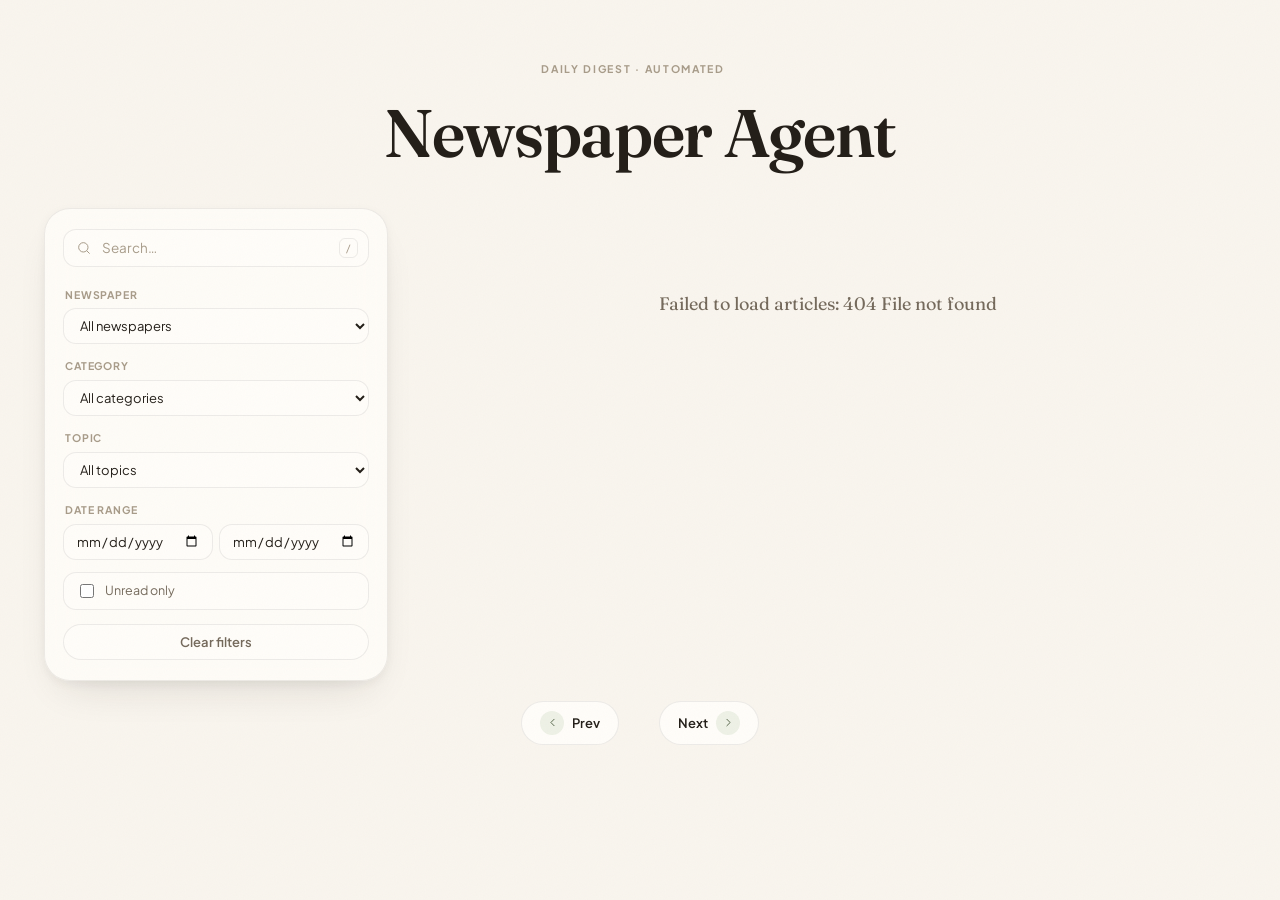
==== webapp/static/index.html @ 9b56c673 "Move filters into a left sidebar, widen the reading pane The floating full-width filter bar ate too " ====
<!doctype html>
<html lang="en">
<head>
  <meta charset="utf-8" />
  <meta name="viewport" content="width=device-width, initial-scale=1" />
  <title>Newspaper Agent</title>
  <link rel="preconnect" href="https://fonts.googleapis.com" />
  <link rel="preconnect" href="https://fonts.gstatic.com" crossorigin />
  <link
    href="https://fonts.googleapis.com/css2?family=Fraunces:ital,opsz,wght@0,9..144,400;0,9..144,600;0,9..144,700;1,9..144,500&family=Plus+Jakarta+Sans:wght@400;500;600;700&display=swap"
    rel="stylesheet"
  />
  <link rel="stylesheet" href="style.css" />
</head>
<body>
  <div class="grain" aria-hidden="true"></div>

  <header class="masthead">
    <span class="eyebrow eyebrow--muted">Daily Digest &middot; Automated</span>
    <h1>Newspaper Agent</h1>
    <div class="stats" id="stats"></div>
  </header>

  <div class="layout">
    <aside class="sidebar">
      <div class="filters">
        <div class="filters-search">
          <svg class="icon-search" viewBox="0 0 24 24" fill="none" aria-hidden="true">
            <circle cx="11" cy="11" r="7" stroke="currentColor" stroke-width="1.5" />
            <path d="M20 20L16.5 16.5" stroke="currentColor" stroke-width="1.5" stroke-linecap="round" />
          </svg>
          <input id="search" type="search" placeholder="Search&hellip;" />
          <span class="kbd">/</span>
        </div>

        <label class="field-label">Newspaper</label>
        <select id="newspaper">
          <option value="">All newspapers</option>
        </select>

        <label class="field-label">Category</label>
        <select id="category">
          <option value="">All categories</option>
        </select>

        <label class="field-label">Topic</label>
        <select id="topic">
          <option value="">All topics</option>
        </select>

        <label class="field-label">Date range</label>
        <div class="date-row">
          <input id="dateFrom" type="date" />
          <input id="dateTo" type="date" />
        </div>

        <label class="checkbox-label">
          <input id="unreadOnly" type="checkbox" />
          Unread only
        </label>

        <button id="clearFilters" class="btn btn--ghost btn--block">Clear filters</button>
      </div>
    </aside>

    <datalist id="categoryOptions"></datalist>
    <datalist id="topicOptions"></datalist>

    <main id="list" class="article-list">
      <p class="empty">Loading articles&hellip;</p>
    </main>
  </div>

  <footer class="pagination">
    <button id="prevPage" class="btn btn--icon-leading" aria-label="Previous page">
      <span class="icon-circle">
        <svg viewBox="0 0 24 24" fill="none" aria-hidden="true"><path d="M15 6l-6 6 6 6" stroke="currentColor" stroke-width="1.75" stroke-linecap="round" stroke-linejoin="round"/></svg>
      </span>
      Prev
    </button>
    <span id="pageInfo"></span>
    <button id="nextPage" class="btn btn--icon-trailing" aria-label="Next page">
      Next
      <span class="icon-circle">
        <svg viewBox="0 0 24 24" fill="none" aria-hidden="true"><path d="M9 6l6 6-6 6" stroke="currentColor" stroke-width="1.75" stroke-linecap="round" stroke-linejoin="round"/></svg>
      </span>
    </button>
  </footer>

  <script src="app.js"></script>
</body>
</html>
---- webapp/static/style.css ----
/* Editorial Luxury -- warm cream paper stock, variable serif display type,
   double-bezel nested cards, soft diffused shadows, subtle film-grain.
   See .claude/skills/SKILL.md (high-end-visual-design). */

:root {
  color-scheme: light;
  --bg: #f9f5ee;
  --bg-shell: #f0eadd;
  --bg-elevated: #fffdf9;
  --ink: #241f19;
  --ink-soft: #756a5c;
  --ink-faint: #a89c8a;
  --accent: #55654a;
  --accent-ink: #eef1e6;
  --hairline: rgba(36, 31, 25, 0.08);
  --shadow-sm: 0 1px 2px rgba(36, 31, 25, 0.06);
  --shadow-lg: 0 30px 70px -30px rgba(36, 31, 25, 0.22), 0 10px 26px -14px rgba(36, 31, 25, 0.1);
  --shadow-float: 0 20px 44px -20px rgba(36, 31, 25, 0.16), 0 4px 12px rgba(36, 31, 25, 0.05);
  --radius-shell: 26px;
  --radius-card: 20px;
  --radius-pill: 999px;
  --ease: cubic-bezier(0.32, 0.72, 0, 1);
  --font-display: "Fraunces", Georgia, "Times New Roman", serif;
  --font-body: "Plus Jakarta Sans", -apple-system, BlinkMacSystemFont, "Segoe UI", sans-serif;
}

* {
  box-sizing: border-box;
}

body {
  margin: 0;
  font-family: var(--font-body);
  background: var(--bg);
  color: var(--ink);
  font-size: 15px;
  line-height: 1.5;
  position: relative;
}

/* A near-invisible physical-paper grain, fixed so it never repaints on
   scroll (see SKILL.md Section 6, performance guardrails). */
.grain {
  position: fixed;
  inset: 0;
  z-index: 2;
  pointer-events: none;
  opacity: 0.035;
  mix-blend-mode: multiply;
  background-image: url("data:image/svg+xml;utf8,<svg xmlns='http://www.w3.org/2000/svg' width='120' height='120'><filter id='n'><feTurbulence type='fractalNoise' baseFrequency='0.9' numOctaves='2' stitchTiles='stitch'/></filter><rect width='100%25' height='100%25' filter='url(%23n)'/></svg>");
}

@media (prefers-reduced-motion: reduce) {
  * {
    transition-duration: 0.001ms !important;
    animation-duration: 0.001ms !important;
  }
}

/* ---- Eyebrow ------------------------------------------------------------- */

.eyebrow {
  display: inline-flex;
  align-items: center;
  padding: 4px 14px;
  border-radius: var(--radius-pill);
  font-size: 10.5px;
  font-weight: 700;
  letter-spacing: 0.16em;
  text-transform: uppercase;
  background: var(--accent-ink);
  color: var(--accent);
}

.eyebrow--muted {
  background: transparent;
  color: var(--ink-faint);
  padding-left: 0;
}

/* ---- Masthead ------------------------------------------------------------ */

.masthead {
  padding: 56px 24px 32px;
  max-width: 760px;
  margin: 0 auto;
  text-align: center;
}

.masthead h1 {
  font-family: var(--font-display);
  font-weight: 600;
  font-size: clamp(2.6rem, 6vw, 4.2rem);
  letter-spacing: -0.02em;
  line-height: 1;
  margin: 18px 0 10px;
}

.stats {
  font-size: 13px;
  color: var(--ink-soft);
}

/* ---- Layout: sidebar + reading pane --------------------------------------- */

.layout {
  max-width: 1240px;
  margin: 0 auto;
  padding: 0 24px;
  display: flex;
  align-items: flex-start;
  gap: 32px;
}

.sidebar {
  flex: 0 0 clamp(210px, 19vw, 270px);
  position: sticky;
  top: 24px;
}

/* ---- Filters (sidebar contents) -------------------------------------------- */

.filters {
  background: rgba(255, 253, 249, 0.86);
  backdrop-filter: blur(18px);
  -webkit-backdrop-filter: blur(18px);
  border: 1px solid var(--hairline);
  border-radius: var(--radius-shell);
  box-shadow: var(--shadow-float);
  padding: 20px 18px;
  display: flex;
  flex-direction: column;
  gap: 8px;
}

.filters-search {
  display: flex;
  align-items: center;
  gap: 8px;
  border: 1px solid var(--hairline);
  border-radius: 13px;
  background: var(--bg-elevated);
  padding: 8px 10px 8px 12px;
  margin-bottom: 6px;
}

.icon-search {
  width: 16px;
  height: 16px;
  color: var(--ink-faint);
  flex: none;
}

#search {
  flex: 1;
  min-width: 0;
  border: none;
  background: transparent;
  font-family: var(--font-body);
  font-size: 13.5px;
  color: var(--ink);
  outline: none;
}

#search::placeholder {
  color: var(--ink-faint);
}

.kbd {
  font-size: 10.5px;
  color: var(--ink-faint);
  border: 1px solid var(--hairline);
  border-radius: 6px;
  padding: 1px 6px;
  flex: none;
}

.field-label {
  font-size: 10.5px;
  font-weight: 700;
  letter-spacing: 0.08em;
  text-transform: uppercase;
  color: var(--ink-faint);
  margin: 6px 2px -2px;
}

.filters select,
.filters input[type="date"] {
  width: 100%;
  border: 1px solid var(--hairline);
  border-radius: 13px;
  background: var(--bg-elevated);
  color: var(--ink);
  font-family: var(--font-body);
  font-size: 13px;
  padding: 8px 12px;
}

.date-row {
  display: flex;
  gap: 6px;
}

.date-row input {
  min-width: 0;
  font-size: 11.5px;
  padding: 8px 6px;
}

.checkbox-label {
  display: flex;
  align-items: center;
  gap: 8px;
  font-size: 12.5px;
  color: var(--ink-soft);
  border: 1px solid var(--hairline);
  border-radius: 13px;
  padding: 8px 12px;
  background: var(--bg-elevated);
  margin-top: 4px;
}

.checkbox-label input {
  width: 14px;
  height: 14px;
  accent-color: var(--accent);
}

.btn--block {
  width: 100%;
  margin-top: 6px;
  text-align: center;
}

@media (max-width: 880px) {
  .layout {
    flex-direction: column;
  }

  .sidebar {
    flex-basis: auto;
    width: 100%;
    position: static;
  }

  .filters {
    flex-direction: row;
    flex-wrap: wrap;
  }

  .filters-search {
    flex: 1 1 100%;
    margin-bottom: 0;
  }

  .field-label {
    display: none;
  }

  .filters select,
  .date-row,
  .checkbox-label {
    flex: 1 1 160px;
    width: auto;
  }

  .btn--block {
    width: auto;
    flex: 1 1 160px;
    margin-top: 0;
  }
}

/* ---- Buttons -------------------------------------------------------------- */

.btn {
  cursor: pointer;
  border: 1px solid transparent;
  border-radius: var(--radius-pill);
  padding: 9px 18px;
  font-family: var(--font-body);
  font-size: 13px;
  font-weight: 600;
  background: var(--ink);
  color: var(--bg-elevated);
  transition: transform 420ms var(--ease), box-shadow 420ms var(--ease), background 420ms var(--ease);
}

.btn:hover {
  transform: translateY(-1px);
  box-shadow: var(--shadow-sm);
}

.btn:active {
  transform: scale(0.98);
}

.btn--ghost {
  background: var(--bg-elevated);
  color: var(--ink-soft);
  border-color: var(--hairline);
}

.btn--ghost:hover {
  color: var(--ink);
  border-color: var(--accent);
}

.btn--icon-leading,
.btn--icon-trailing {
  display: inline-flex;
  align-items: center;
  gap: 8px;
  background: var(--bg-elevated);
  color: var(--ink);
  border-color: var(--hairline);
}

.btn--icon-leading:disabled,
.btn--icon-trailing:disabled {
  opacity: 0.35;
  cursor: default;
  transform: none;
}

.icon-circle {
  display: inline-flex;
  align-items: center;
  justify-content: center;
  width: 24px;
  height: 24px;
  border-radius: 50%;
  background: var(--accent-ink);
  color: var(--accent);
  transition: transform 420ms var(--ease);
}

.icon-circle svg {
  width: 13px;
  height: 13px;
}

.btn--icon-leading:hover .icon-circle {
  transform: translateX(-2px);
}

.btn--icon-trailing:hover .icon-circle {
  transform: translateX(2px);
}

/* ---- Article feed ---------------------------------------------------------- */

.article-list {
  flex: 1 1 0%;
  min-width: 0;
  max-width: 760px;
  margin: 0 auto;
  padding: 4px 0 40px;
  display: flex;
  flex-direction: column;
  gap: 28px;
}

.empty {
  color: var(--ink-soft);
  padding: 60px 20px;
  text-align: center;
  font-family: var(--font-display);
  font-size: 18px;
}

/* Double-bezel: an outer shell (machined tray) holding an inner card (glass
   plate) at a concentric, mathematically smaller radius. */
.card-shell {
  background: var(--bg-shell);
  border-radius: var(--radius-shell);
  padding: 6px;
  box-shadow: var(--shadow-lg);
  opacity: 0;
  transform: translateY(26px);
  transition: opacity 900ms var(--ease), transform 900ms var(--ease);
}

.card-shell.in-view {
  opacity: 1;
  transform: translateY(0);
}

.card {
  background: var(--bg-elevated);
  border-radius: var(--radius-card);
  box-shadow: inset 0 1px 0 rgba(255, 255, 255, 0.6);
  padding: 26px 28px;
}

.card.is-read {
  opacity: 0.58;
}

.card.is-read:hover {
  opacity: 0.9;
}

.card-meta {
  font-size: 12px;
  color: var(--ink-faint);
  display: flex;
  align-items: center;
  gap: 10px;
  flex-wrap: wrap;
  margin-bottom: 14px;
}

.card-meta .newspaper {
  font-weight: 700;
  color: var(--accent);
}

.read-badge {
  background: var(--accent-ink);
  color: var(--accent);
  border-radius: var(--radius-pill);
  padding: 2px 10px;
  font-size: 10.5px;
  font-weight: 700;
  letter-spacing: 0.04em;
  text-transform: uppercase;
}

.mark-read-btn {
  margin-left: auto;
  background: transparent;
  color: var(--ink-soft);
  font-weight: 600;
  font-size: 11.5px;
  padding: 5px 13px;
  border: 1px solid var(--hairline);
  border-radius: var(--radius-pill);
  cursor: pointer;
  transition: border-color 300ms var(--ease), color 300ms var(--ease);
}

.mark-read-btn:hover {
  border-color: var(--accent);
  color: var(--accent);
}

.eyebrow-row {
  margin-bottom: 10px;
}

.eyebrow-row[hidden] {
  display: none;
}

.card h3 {
  margin: 0 0 12px;
  font-family: var(--font-display);
  font-weight: 600;
  font-size: 23px;
  line-height: 1.22;
  letter-spacing: -0.01em;
}

.card p.summary {
  margin: 0 0 12px;
  color: var(--ink);
  font-size: 15px;
  font-weight: 500;
  line-height: 1.55;
}

.card .bullets {
  margin: 0 0 12px;
  padding-left: 18px;
  color: var(--ink-soft);
}

.card .bullets li {
  font-size: 13.5px;
  line-height: 1.6;
  margin-bottom: 4px;
}

.card .why-matters {
  margin: 0 0 12px;
  padding: 10px 14px;
  border-radius: 14px;
  background: var(--accent-ink);
  font-size: 13.5px;
  line-height: 1.5;
  color: var(--ink);
}

.card .why-matters em {
  color: var(--accent);
  font-style: normal;
  font-weight: 700;
}

.card .entities {
  margin: 0 0 14px;
  font-size: 12.5px;
  color: var(--ink-faint);
}

.card .entities strong {
  color: var(--ink-soft);
  font-weight: 600;
}

/* ---- Tags ------------------------------------------------------------------ */

.tag-row {
  display: flex;
  flex-wrap: wrap;
  align-items: center;
  gap: 6px;
  margin-bottom: 16px;
}

.tag {
  background: var(--bg);
  border: 1px solid var(--hairline);
  border-radius: var(--radius-pill);
  padding: 3px 11px;
  font-size: 11.5px;
  color: var(--ink-soft);
}

.edit-tags-btn {
  border: 1px dashed var(--hairline);
  border-radius: var(--radius-pill);
  background: transparent;
  color: var(--ink-faint);
  font-size: 11px;
  padding: 3px 11px;
  cursor: pointer;
  transition: color 300ms var(--ease), border-color 300ms var(--ease);
}

.edit-tags-btn:hover {
  color: var(--accent);
  border-color: var(--accent);
}

.tag-editor {
  display: flex;
  flex-wrap: wrap;
  gap: 8px;
  margin-bottom: 16px;
}

.tag-editor input {
  padding: 8px 13px;
  border: 1px solid var(--hairline);
  border-radius: var(--radius-pill);
  background: var(--bg);
  color: var(--ink);
  font-family: var(--font-body);
  font-size: 13px;
  flex: 1 1 160px;
  min-width: 120px;
}

.tag-editor button {
  font-size: 12px;
  padding: 8px 16px;
}

/* ---- Original text --------------------------------------------------------- */

.toggle-original {
  background: transparent;
  color: var(--accent);
  border: none;
  font-size: 13px;
  font-weight: 600;
  padding: 0;
  display: inline-flex;
  align-items: center;
  gap: 8px;
  cursor: pointer;
}

.original-text {
  white-space: pre-wrap;
  line-height: 1.7;
  font-size: 13.5px;
  margin-top: 14px;
  background: var(--bg);
  border-radius: 16px;
  padding: 16px 18px;
  color: var(--ink-soft);
}

.original-text.loading {
  color: var(--ink-faint);
  font-style: italic;
}

/* ---- Pagination -------------------------------------------------------------- */

.pagination {
  max-width: 720px;
  margin: 0 auto;
  padding: 20px 20px 56px;
  display: flex;
  align-items: center;
  justify-content: center;
  gap: 20px;
  font-size: 13px;
  color: var(--ink-soft);
}
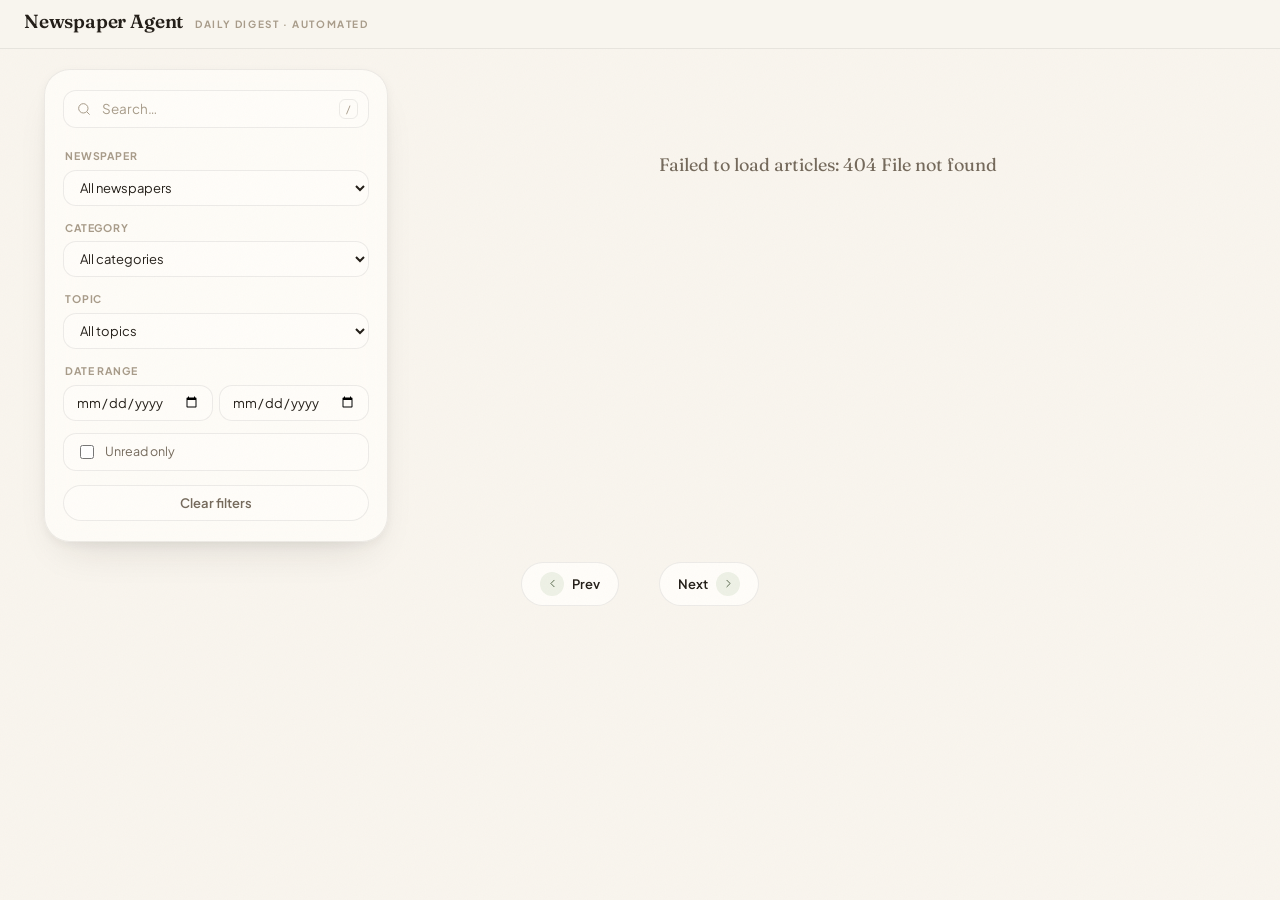
==== commit 88a45c69: "Shrink masthead to a slim sticky top bar Replaces the large centered hero title with a compact singl" ====
--- a/webapp/static/index.html
+++ b/webapp/static/index.html
@@ -16,8 +16,10 @@
   <div class="grain" aria-hidden="true"></div>
 
   <header class="masthead">
-    <span class="eyebrow eyebrow--muted">Daily Digest &middot; Automated</span>
-    <h1>Newspaper Agent</h1>
+    <div class="masthead-brand">
+      <h1>Newspaper Agent</h1>
+      <span class="eyebrow eyebrow--muted">Daily Digest &middot; Automated</span>
+    </div>
     <div class="stats" id="stats"></div>
   </header>
 
--- a/webapp/static/style.css
+++ b/webapp/static/style.css
@@ -81,31 +81,56 @@
 /* ---- Masthead ------------------------------------------------------------ */
 
 .masthead {
-  padding: 56px 24px 32px;
-  max-width: 760px;
-  margin: 0 auto;
-  text-align: center;
+  position: sticky;
+  top: 0;
+  z-index: 4;
+  display: flex;
+  align-items: center;
+  justify-content: space-between;
+  gap: 16px;
+  padding: 12px 24px;
+  background: rgba(249, 245, 238, 0.86);
+  backdrop-filter: blur(14px);
+  -webkit-backdrop-filter: blur(14px);
+  border-bottom: 1px solid var(--hairline);
+}
+
+.masthead-brand {
+  display: flex;
+  align-items: baseline;
+  gap: 12px;
 }
 
 .masthead h1 {
   font-family: var(--font-display);
   font-weight: 600;
-  font-size: clamp(2.6rem, 6vw, 4.2rem);
-  letter-spacing: -0.02em;
+  font-size: 19px;
+  letter-spacing: -0.01em;
   line-height: 1;
-  margin: 18px 0 10px;
+  margin: 0;
+}
+
+.masthead .eyebrow--muted {
+  font-size: 10px;
 }
 
 .stats {
-  font-size: 13px;
-  color: var(--ink-soft);
+  font-size: 12px;
+  color: var(--ink-soft);
+  white-space: nowrap;
+}
+
+@media (max-width: 560px) {
+  .masthead .eyebrow--muted {
+    display: none;
+  }
 }
 
 /* ---- Layout: sidebar + reading pane --------------------------------------- */
 
 .layout {
   max-width: 1240px;
-  margin: 0 auto;
+  margin: 20px auto 0;
   padding: 0 24px;
   display: flex;
   align-items: flex-start;
@@ -115,7 +140,7 @@
 .sidebar {
   flex: 0 0 clamp(210px, 19vw, 270px);
   position: sticky;
-  top: 24px;
+  top: 68px;
 }
 
 /* ---- Filters (sidebar contents) -------------------------------------------- */
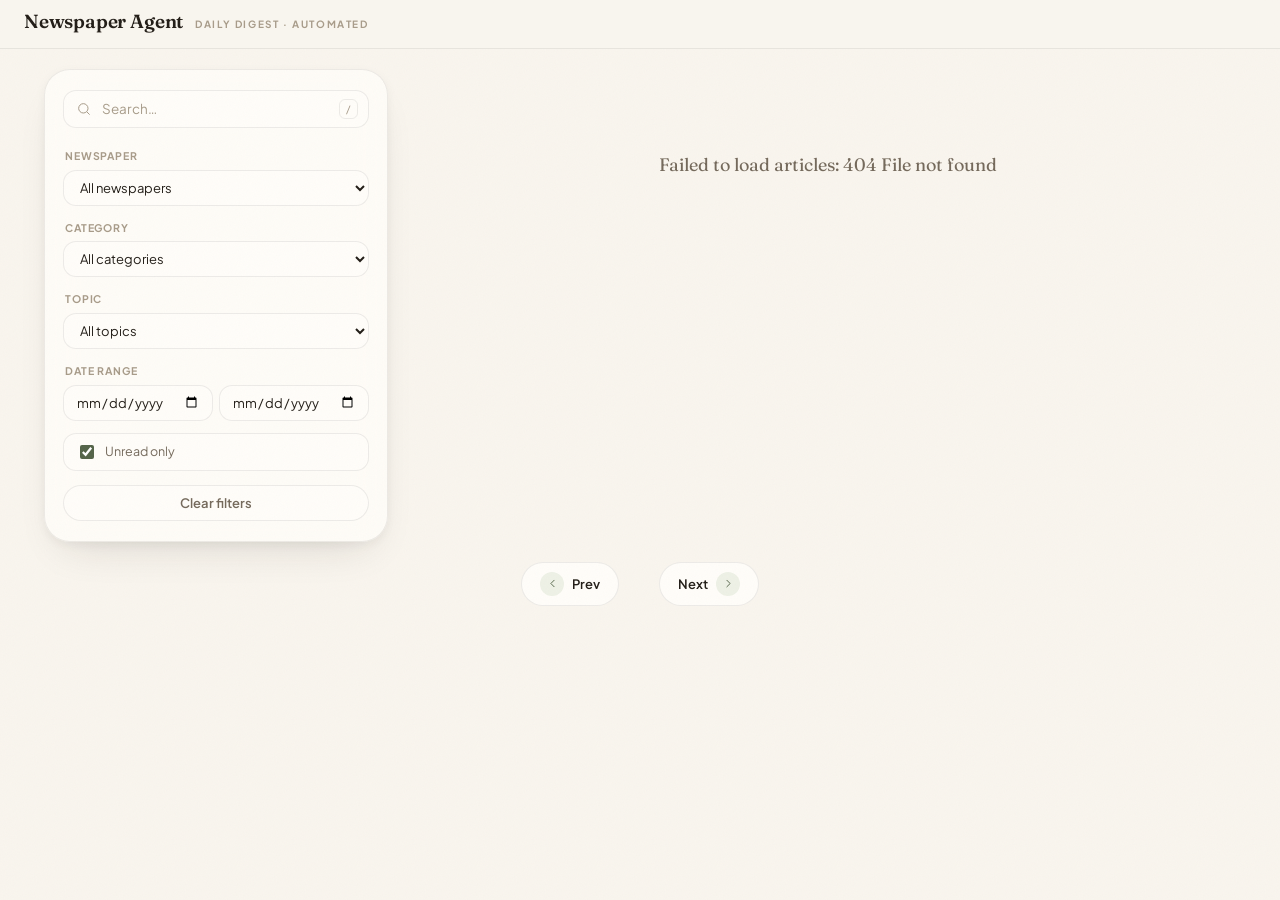
==== commit 5dabd17e: "Default the unread-only filter to checked Readers open the app to catch up on what's new, not to re-" ====
--- a/webapp/static/index.html
+++ b/webapp/static/index.html
@@ -57,7 +57,7 @@
         </div>
 
         <label class="checkbox-label">
-          <input id="unreadOnly" type="checkbox" />
+          <input id="unreadOnly" type="checkbox" checked />
           Unread only
         </label>
 
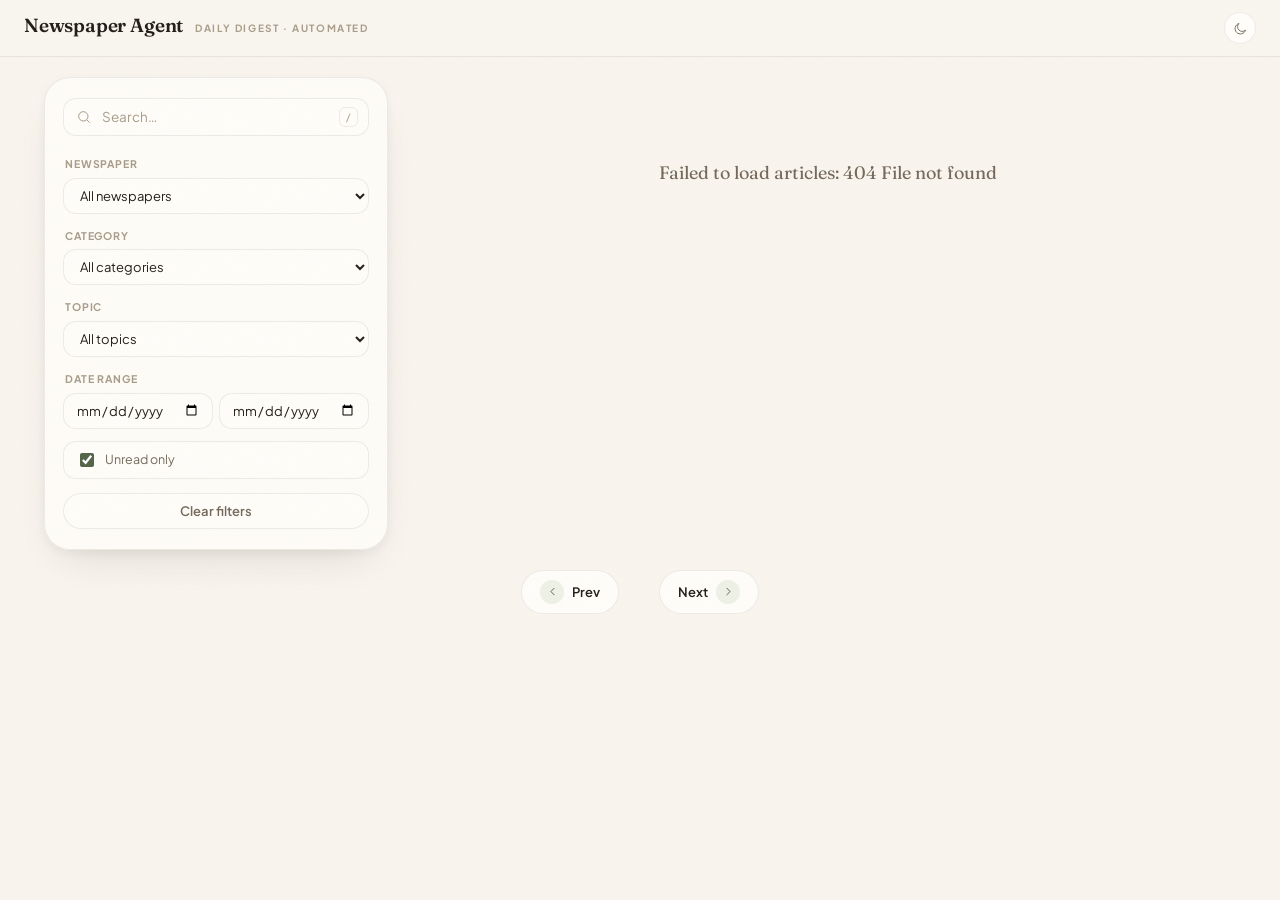
==== commit 33590e66: "Add a dark mode toggle Deep-espresso variant of the same Editorial Luxury palette (warm ivory text, " ====
--- a/webapp/static/index.html
+++ b/webapp/static/index.html
@@ -11,6 +11,17 @@
     rel="stylesheet"
   />
   <link rel="stylesheet" href="style.css" />
+  <script>
+    // Applied before first paint so there is no flash of the wrong theme.
+    (function () {
+      try {
+        var saved = localStorage.getItem("theme");
+        if (saved === "dark" || saved === "light") {
+          document.documentElement.setAttribute("data-theme", saved);
+        }
+      } catch (e) {}
+    })();
+  </script>
 </head>
 <body>
   <div class="grain" aria-hidden="true"></div>
@@ -20,7 +31,18 @@
       <h1>Newspaper Agent</h1>
       <span class="eyebrow eyebrow--muted">Daily Digest &middot; Automated</span>
     </div>
-    <div class="stats" id="stats"></div>
+    <div class="masthead-actions">
+      <div class="stats" id="stats"></div>
+      <button id="themeToggle" class="theme-toggle" aria-label="Toggle dark mode">
+        <svg class="icon-sun" viewBox="0 0 24 24" fill="none" aria-hidden="true">
+          <circle cx="12" cy="12" r="4.5" stroke="currentColor" stroke-width="1.5" />
+          <path d="M12 2.5v2.5M12 19v2.5M4.2 4.2l1.8 1.8M18 18l1.8 1.8M2.5 12H5M19 12h2.5M4.2 19.8L6 18M18 6l1.8-1.8" stroke="currentColor" stroke-width="1.5" stroke-linecap="round" />
+        </svg>
+        <svg class="icon-moon" viewBox="0 0 24 24" fill="none" aria-hidden="true">
+          <path d="M20 14.5A8.5 8.5 0 1 1 9.5 4a6.8 6.8 0 0 0 10.5 10.5z" stroke="currentColor" stroke-width="1.5" stroke-linejoin="round" />
+        </svg>
+      </button>
+    </div>
   </header>
 
   <div class="layout">
--- a/webapp/static/style.css
+++ b/webapp/static/style.css
@@ -16,12 +16,64 @@
   --shadow-sm: 0 1px 2px rgba(36, 31, 25, 0.06);
   --shadow-lg: 0 30px 70px -30px rgba(36, 31, 25, 0.22), 0 10px 26px -14px rgba(36, 31, 25, 0.1);
   --shadow-float: 0 20px 44px -20px rgba(36, 31, 25, 0.16), 0 4px 12px rgba(36, 31, 25, 0.05);
+  --card-inset: rgba(255, 255, 255, 0.6);
+  --glass: rgba(249, 245, 238, 0.86);
+  --glass-elevated: rgba(255, 253, 249, 0.86);
+  --grain-blend: multiply;
+  --grain-opacity: 0.035;
   --radius-shell: 26px;
   --radius-card: 20px;
   --radius-pill: 999px;
   --ease: cubic-bezier(0.32, 0.72, 0, 1);
   --font-display: "Fraunces", Georgia, "Times New Roman", serif;
   --font-body: "Plus Jakarta Sans", -apple-system, BlinkMacSystemFont, "Segoe UI", sans-serif;
+}
+
+/* Dark mode: deep espresso "study at night" variant of the same palette.
+   Applies when the OS prefers dark and the user hasn't explicitly chosen
+   light, OR when the toggle explicitly sets data-theme="dark". */
+@media (prefers-color-scheme: dark) {
+  :root:not([data-theme="light"]) {
+    color-scheme: dark;
+    --bg: #17140f;
+    --bg-shell: #211c15;
+    --bg-elevated: #262019;
+    --ink: #f2ead9;
+    --ink-soft: #b9ab95;
+    --ink-faint: #7d7261;
+    --accent: #9fb385;
+    --accent-ink: #2a3324;
+    --hairline: rgba(242, 234, 217, 0.1);
+    --shadow-sm: 0 1px 2px rgba(0, 0, 0, 0.3);
+    --shadow-lg: 0 30px 70px -30px rgba(0, 0, 0, 0.6), 0 10px 26px -14px rgba(0, 0, 0, 0.4);
+    --shadow-float: 0 20px 44px -20px rgba(0, 0, 0, 0.5), 0 4px 12px rgba(0, 0, 0, 0.25);
+    --card-inset: rgba(255, 255, 255, 0.04);
+    --glass: rgba(23, 20, 15, 0.82);
+    --glass-elevated: rgba(38, 32, 25, 0.82);
+    --grain-blend: overlay;
+    --grain-opacity: 0.05;
+  }
+}
+
+:root[data-theme="dark"] {
+  color-scheme: dark;
+  --bg: #17140f;
+  --bg-shell: #211c15;
+  --bg-elevated: #262019;
+  --ink: #f2ead9;
+  --ink-soft: #b9ab95;
+  --ink-faint: #7d7261;
+  --accent: #9fb385;
+  --accent-ink: #2a3324;
+  --hairline: rgba(242, 234, 217, 0.1);
+  --shadow-sm: 0 1px 2px rgba(0, 0, 0, 0.3);
+  --shadow-lg: 0 30px 70px -30px rgba(0, 0, 0, 0.6), 0 10px 26px -14px rgba(0, 0, 0, 0.4);
+  --shadow-float: 0 20px 44px -20px rgba(0, 0, 0, 0.5), 0 4px 12px rgba(0, 0, 0, 0.25);
+  --card-inset: rgba(255, 255, 255, 0.04);
+  --glass: rgba(23, 20, 15, 0.82);
+  --glass-elevated: rgba(38, 32, 25, 0.82);
+  --grain-blend: overlay;
+  --grain-opacity: 0.05;
 }
 
 * {
@@ -36,6 +88,7 @@
   font-size: 15px;
   line-height: 1.5;
   position: relative;
+  transition: background 300ms var(--ease), color 300ms var(--ease);
 }
 
 /* A near-invisible physical-paper grain, fixed so it never repaints on
@@ -45,8 +98,8 @@
   inset: 0;
   z-index: 2;
   pointer-events: none;
-  opacity: 0.035;
-  mix-blend-mode: multiply;
+  opacity: var(--grain-opacity);
+  mix-blend-mode: var(--grain-blend);
   background-image: url("data:image/svg+xml;utf8,<svg xmlns='http://www.w3.org/2000/svg' width='120' height='120'><filter id='n'><feTurbulence type='fractalNoise' baseFrequency='0.9' numOctaves='2' stitchTiles='stitch'/></filter><rect width='100%25' height='100%25' filter='url(%23n)'/></svg>");
 }
 
@@ -89,7 +142,7 @@
   justify-content: space-between;
   gap: 16px;
   padding: 12px 24px;
-  background: rgba(249, 245, 238, 0.86);
+  background: var(--glass);
   backdrop-filter: blur(14px);
   -webkit-backdrop-filter: blur(14px);
   border-bottom: 1px solid var(--hairline);
@@ -120,6 +173,60 @@
   white-space: nowrap;
 }
 
+.masthead-actions {
+  display: flex;
+  align-items: center;
+  gap: 14px;
+}
+
+.theme-toggle {
+  display: inline-flex;
+  align-items: center;
+  justify-content: center;
+  width: 32px;
+  height: 32px;
+  flex: none;
+  border-radius: 50%;
+  border: 1px solid var(--hairline);
+  background: var(--bg-elevated);
+  color: var(--ink-soft);
+  cursor: pointer;
+  transition: color 300ms var(--ease), border-color 300ms var(--ease), transform 300ms var(--ease);
+}
+
+.theme-toggle:hover {
+  color: var(--accent);
+  border-color: var(--accent);
+  transform: translateY(-1px);
+}
+
+.theme-toggle svg {
+  width: 15px;
+  height: 15px;
+}
+
+.theme-toggle .icon-sun {
+  display: none;
+}
+
+/* Icon shown is the mode a click switches *to*. */
+@media (prefers-color-scheme: dark) {
+  :root:not([data-theme="light"]) .theme-toggle .icon-sun {
+    display: block;
+  }
+  :root:not([data-theme="light"]) .theme-toggle .icon-moon {
+    display: none;
+  }
+}
+
+:root[data-theme="dark"] .theme-toggle .icon-sun {
+  display: block;
+}
+
+:root[data-theme="dark"] .theme-toggle .icon-moon {
+  display: none;
+}
+
 @media (max-width: 560px) {
   .masthead .eyebrow--muted {
     display: none;
@@ -146,7 +253,7 @@
 /* ---- Filters (sidebar contents) -------------------------------------------- */
 
 .filters {
-  background: rgba(255, 253, 249, 0.86);
+  background: var(--glass-elevated);
   backdrop-filter: blur(18px);
   -webkit-backdrop-filter: blur(18px);
   border: 1px solid var(--hairline);
@@ -414,7 +521,7 @@
 .card {
   background: var(--bg-elevated);
   border-radius: var(--radius-card);
-  box-shadow: inset 0 1px 0 rgba(255, 255, 255, 0.6);
+  box-shadow: inset 0 1px 0 var(--card-inset);
   padding: 26px 28px;
 }
 
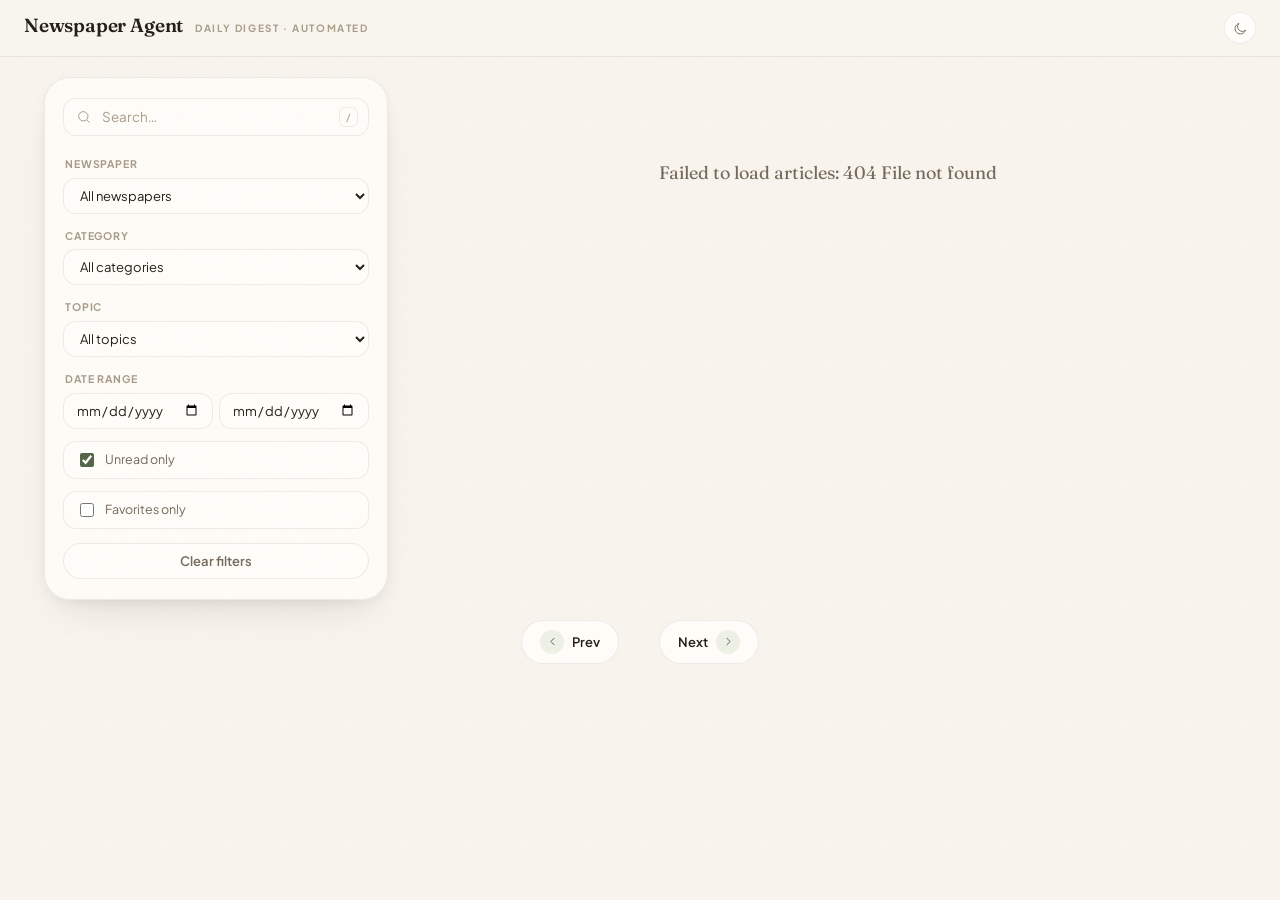
==== commit f4f55f0b: "Add a favorites feature: mark an article, filter by it New favorited_at column on articles (NULL = n" ====
--- a/webapp/static/index.html
+++ b/webapp/static/index.html
@@ -83,6 +83,11 @@
           Unread only
         </label>
 
+        <label class="checkbox-label">
+          <input id="favoriteOnly" type="checkbox" />
+          Favorites only
+        </label>
+
         <button id="clearFilters" class="btn btn--ghost btn--block">Clear filters</button>
       </div>
     </aside>
--- a/webapp/static/style.css
+++ b/webapp/static/style.css
@@ -560,7 +560,6 @@
 }
 
 .mark-read-btn {
-  margin-left: auto;
   background: transparent;
   color: var(--ink-soft);
   font-weight: 600;
@@ -575,6 +574,43 @@
 .mark-read-btn:hover {
   border-color: var(--accent);
   color: var(--accent);
+}
+
+.favorite-btn {
+  margin-left: auto;
+  display: inline-flex;
+  align-items: center;
+  justify-content: center;
+  width: 26px;
+  height: 26px;
+  flex: none;
+  border-radius: 50%;
+  border: 1px solid var(--hairline);
+  background: transparent;
+  color: var(--ink-faint);
+  cursor: pointer;
+  transition: color 300ms var(--ease), border-color 300ms var(--ease), transform 300ms var(--ease);
+}
+
+.favorite-btn:hover {
+  color: var(--accent);
+  border-color: var(--accent);
+  transform: scale(1.06);
+}
+
+.favorite-btn svg {
+  width: 13px;
+  height: 13px;
+  fill: none;
+}
+
+.favorite-btn.is-favorite {
+  color: var(--accent);
+  border-color: var(--accent);
+}
+
+.favorite-btn.is-favorite svg {
+  fill: var(--accent);
 }
 
 .eyebrow-row {
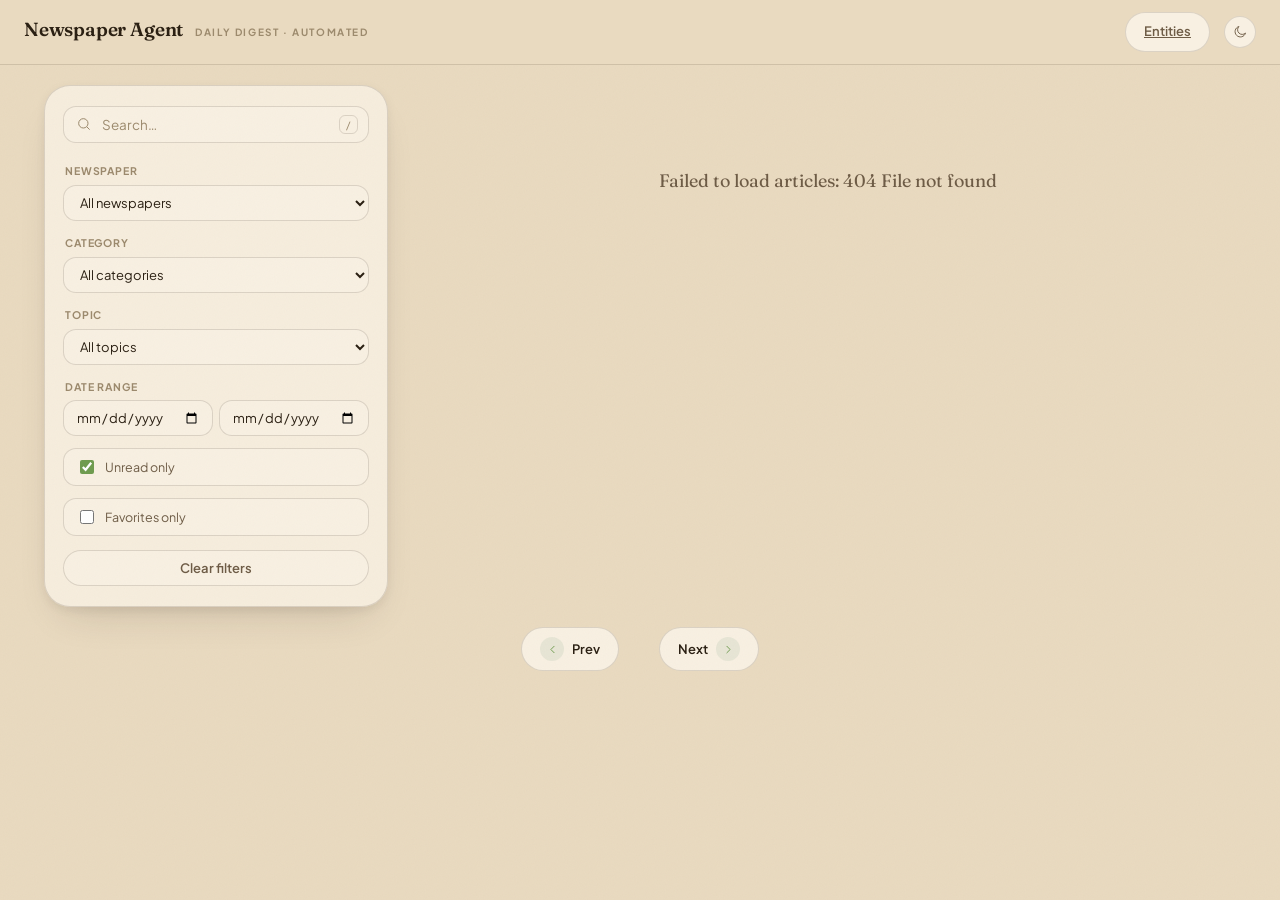
==== commit a58d200a: "Work on add entities section" ====
--- a/webapp/static/index.html
+++ b/webapp/static/index.html
@@ -33,6 +33,7 @@
     </div>
     <div class="masthead-actions">
       <div class="stats" id="stats"></div>
+      <a href="/tags" class="btn btn--ghost">Entities</a>
       <button id="themeToggle" class="theme-toggle" aria-label="Toggle dark mode">
         <svg class="icon-sun" viewBox="0 0 24 24" fill="none" aria-hidden="true">
           <circle cx="12" cy="12" r="4.5" stroke="currentColor" stroke-width="1.5" />
@@ -71,6 +72,11 @@
         <select id="topic">
           <option value="">All topics</option>
         </select>
+
+        <div class="entity-chip" id="entityChip" hidden>
+          <span id="entityChipLabel"></span>
+          <button type="button" id="entityChipClear" aria-label="Clear entity filter">&times;</button>
+        </div>
 
         <label class="field-label">Date range</label>
         <div class="date-row">
--- a/webapp/static/style.css
+++ b/webapp/static/style.css
@@ -4,21 +4,21 @@
 
 :root {
   color-scheme: light;
-  --bg: #f9f5ee;
-  --bg-shell: #f0eadd;
-  --bg-elevated: #fffdf9;
-  --ink: #241f19;
-  --ink-soft: #756a5c;
-  --ink-faint: #a89c8a;
-  --accent: #55654a;
-  --accent-ink: #eef1e6;
-  --hairline: rgba(36, 31, 25, 0.08);
-  --shadow-sm: 0 1px 2px rgba(36, 31, 25, 0.06);
-  --shadow-lg: 0 30px 70px -30px rgba(36, 31, 25, 0.22), 0 10px 26px -14px rgba(36, 31, 25, 0.1);
-  --shadow-float: 0 20px 44px -20px rgba(36, 31, 25, 0.16), 0 4px 12px rgba(36, 31, 25, 0.05);
+  --bg: #e9dac0;
+  --bg-shell: #ddc8a4;
+  --bg-elevated: #f8f0e2;
+  --ink: #2b2013;
+  --ink-soft: #6e5c46;
+  --ink-faint: #9c8a6d;
+  --accent: #6f9c4f;
+  --accent-ink: #e7e5d5;
+  --hairline: rgba(43, 32, 19, 0.14);
+  --shadow-sm: 0 1px 2px rgba(43, 32, 19, 0.08);
+  --shadow-lg: 0 30px 70px -30px rgba(43, 32, 19, 0.28), 0 10px 26px -14px rgba(43, 32, 19, 0.14);
+  --shadow-float: 0 20px 44px -20px rgba(43, 32, 19, 0.2), 0 4px 12px rgba(43, 32, 19, 0.07);
   --card-inset: rgba(255, 255, 255, 0.6);
-  --glass: rgba(249, 245, 238, 0.86);
-  --glass-elevated: rgba(255, 253, 249, 0.86);
+  --glass: rgba(233, 218, 192, 0.86);
+  --glass-elevated: rgba(248, 240, 226, 0.86);
   --grain-blend: multiply;
   --grain-opacity: 0.035;
   --radius-shell: 26px;
@@ -35,21 +35,21 @@
 @media (prefers-color-scheme: dark) {
   :root:not([data-theme="light"]) {
     color-scheme: dark;
-    --bg: #17140f;
-    --bg-shell: #211c15;
-    --bg-elevated: #262019;
-    --ink: #f2ead9;
-    --ink-soft: #b9ab95;
-    --ink-faint: #7d7261;
-    --accent: #9fb385;
-    --accent-ink: #2a3324;
-    --hairline: rgba(242, 234, 217, 0.1);
+    --bg: #0d1e1c;
+    --bg-shell: #123330;
+    --bg-elevated: #17403b;
+    --ink: #e8f2ee;
+    --ink-soft: #a3c5bc;
+    --ink-faint: #67908a;
+    --accent: #4de0b0;
+    --accent-ink: #163a34;
+    --hairline: rgba(232, 242, 238, 0.1);
     --shadow-sm: 0 1px 2px rgba(0, 0, 0, 0.3);
     --shadow-lg: 0 30px 70px -30px rgba(0, 0, 0, 0.6), 0 10px 26px -14px rgba(0, 0, 0, 0.4);
     --shadow-float: 0 20px 44px -20px rgba(0, 0, 0, 0.5), 0 4px 12px rgba(0, 0, 0, 0.25);
     --card-inset: rgba(255, 255, 255, 0.04);
-    --glass: rgba(23, 20, 15, 0.82);
-    --glass-elevated: rgba(38, 32, 25, 0.82);
+    --glass: rgba(13, 30, 28, 0.82);
+    --glass-elevated: rgba(23, 64, 59, 0.82);
     --grain-blend: overlay;
     --grain-opacity: 0.05;
   }
@@ -57,21 +57,21 @@
 
 :root[data-theme="dark"] {
   color-scheme: dark;
-  --bg: #17140f;
-  --bg-shell: #211c15;
-  --bg-elevated: #262019;
-  --ink: #f2ead9;
-  --ink-soft: #b9ab95;
-  --ink-faint: #7d7261;
-  --accent: #9fb385;
-  --accent-ink: #2a3324;
-  --hairline: rgba(242, 234, 217, 0.1);
+  --bg: #0d1e1c;
+  --bg-shell: #123330;
+  --bg-elevated: #17403b;
+  --ink: #e8f2ee;
+  --ink-soft: #a3c5bc;
+  --ink-faint: #67908a;
+  --accent: #6cc4a6;
+  --accent-ink: #163a34;
+  --hairline: rgba(232, 242, 238, 0.1);
   --shadow-sm: 0 1px 2px rgba(0, 0, 0, 0.3);
   --shadow-lg: 0 30px 70px -30px rgba(0, 0, 0, 0.6), 0 10px 26px -14px rgba(0, 0, 0, 0.4);
   --shadow-float: 0 20px 44px -20px rgba(0, 0, 0, 0.5), 0 4px 12px rgba(0, 0, 0, 0.25);
   --card-inset: rgba(255, 255, 255, 0.04);
-  --glass: rgba(23, 20, 15, 0.82);
-  --glass-elevated: rgba(38, 32, 25, 0.82);
+  --glass: rgba(13, 30, 28, 0.82);
+  --glass-elevated: rgba(23, 64, 59, 0.82);
   --grain-blend: overlay;
   --grain-opacity: 0.05;
 }
@@ -356,6 +356,50 @@
   width: 14px;
   height: 14px;
   accent-color: var(--accent);
+}
+
+.entity-chip {
+  display: flex;
+  align-items: center;
+  justify-content: space-between;
+  gap: 8px;
+  font-size: 12.5px;
+  font-weight: 600;
+  color: var(--accent);
+  background: var(--accent-ink);
+  border-radius: 13px;
+  padding: 8px 8px 8px 12px;
+  margin-top: 4px;
+}
+
+.entity-chip[hidden] {
+  display: none;
+}
+
+.entity-chip span {
+  overflow: hidden;
+  text-overflow: ellipsis;
+  white-space: nowrap;
+}
+
+.entity-chip button {
+  flex: none;
+  width: 20px;
+  height: 20px;
+  display: inline-flex;
+  align-items: center;
+  justify-content: center;
+  border: none;
+  border-radius: 50%;
+  background: transparent;
+  color: var(--accent);
+  font-size: 15px;
+  line-height: 1;
+  cursor: pointer;
+}
+
+.entity-chip button:hover {
+  background: var(--bg-elevated);
 }
 
 .btn--block {
@@ -767,6 +811,99 @@
   font-style: italic;
 }
 
+/* ---- Tags page (ranked list) ------------------------------------------------ */
+
+.tags-toolbar {
+  max-width: 760px;
+  margin: 24px auto 0;
+  padding: 0 24px;
+}
+
+.tags-toolbar .filters-search {
+  margin-bottom: 0;
+}
+
+.tags-list {
+  max-width: 760px;
+  margin: 14px auto 60px;
+  padding: 0 24px;
+  display: flex;
+  flex-direction: column;
+  gap: 10px;
+}
+
+.tags-item {
+  position: relative;
+  overflow: hidden;
+  display: flex;
+  align-items: center;
+  gap: 16px;
+  padding: 14px 20px;
+  background: var(--glass-elevated);
+  border: 1px solid var(--hairline);
+  border-radius: var(--radius-card);
+  box-shadow: var(--shadow-sm);
+  text-decoration: none;
+  color: inherit;
+  transition: border-color 300ms var(--ease), transform 300ms var(--ease), box-shadow 300ms var(--ease);
+}
+
+.tags-item:hover {
+  border-color: var(--accent);
+  transform: translateY(-1px);
+  box-shadow: var(--shadow-float);
+}
+
+.tags-bar {
+  position: absolute;
+  inset: 0;
+  z-index: 0;
+  pointer-events: none;
+}
+
+.tags-bar-fill {
+  position: absolute;
+  inset: 0 auto 0 0;
+  background: var(--accent-ink);
+  border-radius: var(--radius-card);
+}
+
+.tags-rank {
+  position: relative;
+  z-index: 1;
+  flex: none;
+  width: 26px;
+  text-align: right;
+  font-family: var(--font-display);
+  font-size: 13px;
+  font-weight: 600;
+  color: var(--ink-faint);
+}
+
+.tags-name {
+  position: relative;
+  z-index: 1;
+  flex: 1 1 auto;
+  min-width: 0;
+  font-family: var(--font-display);
+  font-weight: 600;
+  font-size: 17px;
+  color: var(--ink);
+}
+
+.tags-count {
+  position: relative;
+  z-index: 1;
+  flex: none;
+  font-size: 12.5px;
+  font-weight: 700;
+  letter-spacing: 0.02em;
+  color: var(--accent);
+  background: var(--bg-elevated);
+  padding: 3px 12px;
+  border-radius: var(--radius-pill);
+}
+
 /* ---- Pagination -------------------------------------------------------------- */
 
 .pagination {
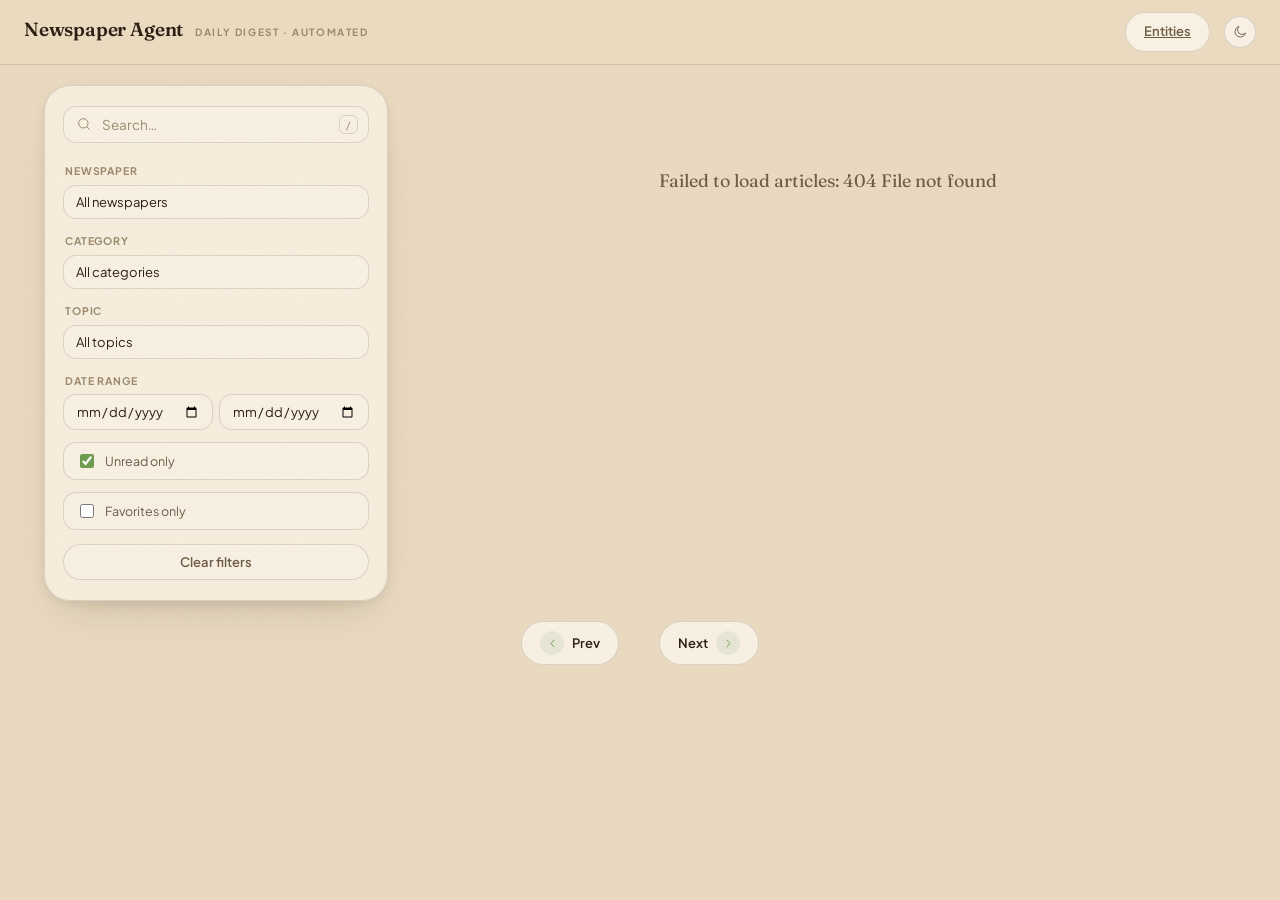
==== commit e594a723: "Newspaper agent add filters" ====
--- a/webapp/static/index.html
+++ b/webapp/static/index.html
@@ -59,19 +59,58 @@
         </div>
 
         <label class="field-label">Newspaper</label>
-        <select id="newspaper">
-          <option value="">All newspapers</option>
-        </select>
+        <div class="combo">
+          <input
+            type="text"
+            id="newspaperSearch"
+            class="combo-input"
+            placeholder="All newspapers"
+            autocomplete="off"
+            role="combobox"
+            aria-expanded="false"
+            aria-controls="newspaperMenu"
+          />
+          <select id="newspaper" hidden>
+            <option value="">All newspapers</option>
+          </select>
+          <div class="combo-menu" id="newspaperMenu" role="listbox" hidden></div>
+        </div>
 
         <label class="field-label">Category</label>
-        <select id="category">
-          <option value="">All categories</option>
-        </select>
+        <div class="combo">
+          <input
+            type="text"
+            id="categorySearch"
+            class="combo-input"
+            placeholder="All categories"
+            autocomplete="off"
+            role="combobox"
+            aria-expanded="false"
+            aria-controls="categoryMenu"
+          />
+          <select id="category" hidden>
+            <option value="">All categories</option>
+          </select>
+          <div class="combo-menu" id="categoryMenu" role="listbox" hidden></div>
+        </div>
 
         <label class="field-label">Topic</label>
-        <select id="topic">
-          <option value="">All topics</option>
-        </select>
+        <div class="combo">
+          <input
+            type="text"
+            id="topicSearch"
+            class="combo-input"
+            placeholder="All topics"
+            autocomplete="off"
+            role="combobox"
+            aria-expanded="false"
+            aria-controls="topicMenu"
+          />
+          <select id="topic" hidden>
+            <option value="">All topics</option>
+          </select>
+          <div class="combo-menu" id="topicMenu" role="listbox" hidden></div>
+        </div>
 
         <div class="entity-chip" id="entityChip" hidden>
           <span id="entityChipLabel"></span>
--- a/webapp/static/style.css
+++ b/webapp/static/style.css
@@ -328,6 +328,97 @@
   padding: 8px 12px;
 }
 
+/* ---- Searchable dropdown (Newspaper / Category) --------------------------- */
+
+.combo {
+  position: relative;
+}
+
+.combo select[hidden] {
+  display: none;
+}
+
+.combo-input {
+  width: 100%;
+  border: 1px solid var(--hairline);
+  border-radius: 13px;
+  background: var(--bg-elevated);
+  color: var(--ink);
+  font-family: var(--font-body);
+  font-size: 13px;
+  padding: 8px 12px;
+  cursor: text;
+}
+
+.combo-input:focus {
+  outline: none;
+  border-color: var(--accent);
+}
+
+.combo-menu {
+  position: absolute;
+  top: calc(100% + 4px);
+  left: 0;
+  right: 0;
+  z-index: 6;
+  max-height: 240px;
+  overflow-y: auto;
+  display: flex;
+  flex-direction: column;
+  gap: 1px;
+  padding: 6px;
+  border: 1px solid var(--hairline);
+  border-radius: 14px;
+  /* Opaque, not the translucent + backdrop-blur "glass" used elsewhere --
+     this is a dense scrollable list, and blurring the filter rows behind it
+     showed through as ghosted lines across the option text. */
+  background: var(--bg-elevated);
+  box-shadow: var(--shadow-float);
+}
+
+.combo-menu[hidden] {
+  display: none;
+}
+
+.combo-option {
+  display: block;
+  width: 100%;
+  /* Without this, the flex column shrinks every row to fit them all inside
+     .combo-menu's max-height instead of overflowing and scrolling -- with
+     50+ options that compresses each row to a few px tall, smearing the
+     text into an illegible blur. */
+  flex-shrink: 0;
+  text-align: left;
+  border: none;
+  border-radius: 10px;
+  background: transparent;
+  color: var(--ink-soft);
+  font-family: var(--font-body);
+  font-size: 13px;
+  padding: 7px 10px;
+  cursor: pointer;
+  overflow: hidden;
+  text-overflow: ellipsis;
+  white-space: nowrap;
+}
+
+.combo-option:hover,
+.combo-option.is-active {
+  background: var(--bg-elevated);
+  color: var(--ink);
+}
+
+.combo-option.is-selected {
+  color: var(--accent);
+  font-weight: 600;
+}
+
+.combo-empty {
+  padding: 8px 10px;
+  font-size: 12.5px;
+  color: var(--ink-faint);
+}
+
 .date-row {
   display: flex;
   gap: 6px;
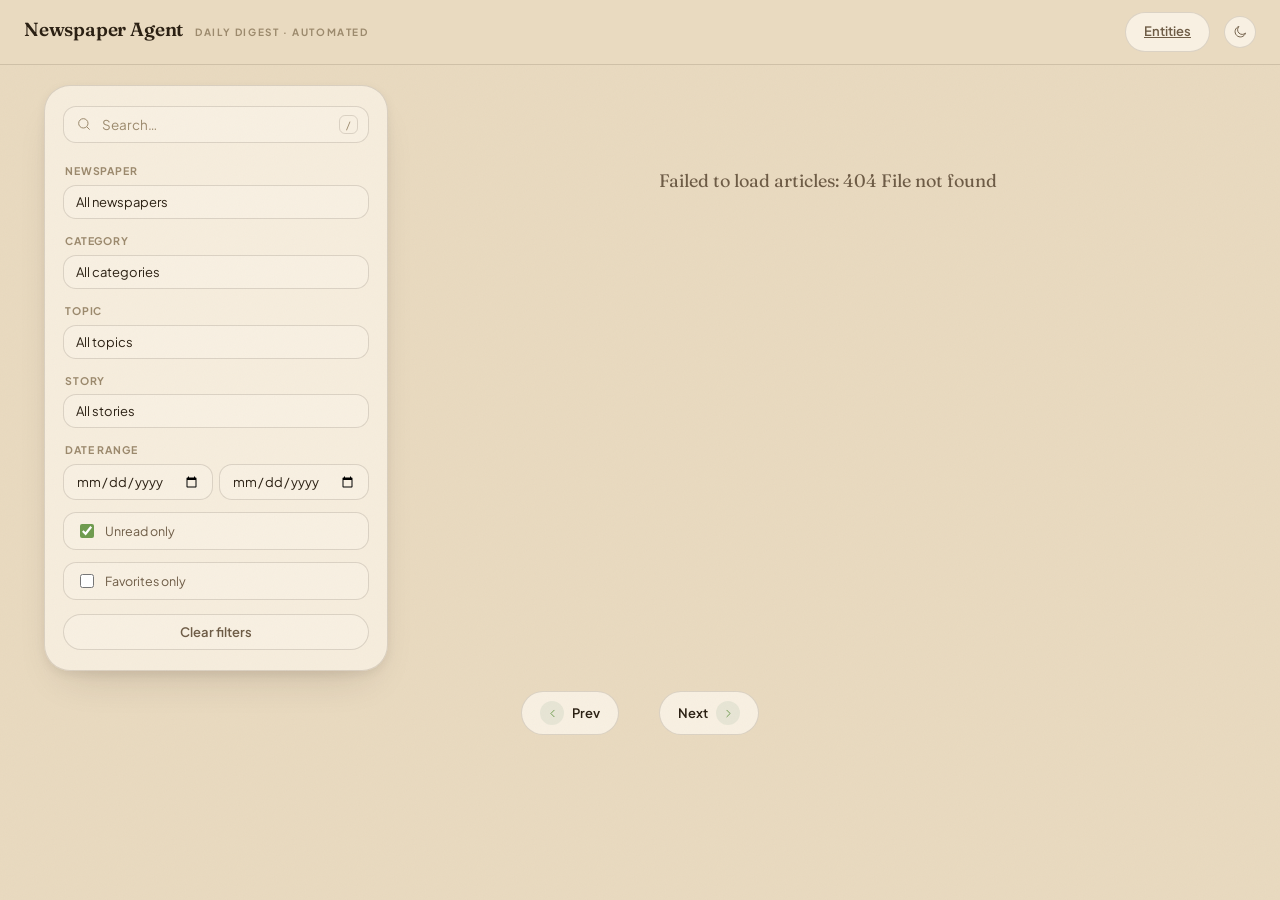
==== commit fe879dda: "Work on app changes" ====
--- a/webapp/static/index.html
+++ b/webapp/static/index.html
@@ -112,6 +112,24 @@
           <div class="combo-menu" id="topicMenu" role="listbox" hidden></div>
         </div>
 
+        <label class="field-label">Story</label>
+        <div class="combo">
+          <input
+            type="text"
+            id="storySearch"
+            class="combo-input"
+            placeholder="All stories"
+            autocomplete="off"
+            role="combobox"
+            aria-expanded="false"
+            aria-controls="storyMenu"
+          />
+          <select id="story" hidden>
+            <option value="">All stories</option>
+          </select>
+          <div class="combo-menu" id="storyMenu" role="listbox" hidden></div>
+        </div>
+
         <div class="entity-chip" id="entityChip" hidden>
           <span id="entityChipLabel"></span>
           <button type="button" id="entityChipClear" aria-label="Clear entity filter">&times;</button>
--- a/webapp/static/style.css
+++ b/webapp/static/style.css
@@ -1008,3 +1008,52 @@
   font-size: 13px;
   color: var(--ink-soft);
 }
+
+/* ---- Story ------------------------------------------------------------------ */
+
+.eyebrow-row {
+  display: flex;
+  flex-wrap: wrap;
+  gap: 8px;
+}
+
+.eyebrow-row[hidden] {
+  display: none;
+}
+
+.story-badge {
+  display: inline-flex;
+  align-items: center;
+  padding: 4px 14px;
+  border-radius: var(--radius-pill);
+  font-size: 10.5px;
+  font-weight: 700;
+  letter-spacing: 0.08em;
+  border: 1px solid var(--accent);
+  color: var(--accent);
+}
+
+.story-badge[hidden],
+.eyebrow[hidden] {
+  display: none;
+}
+
+.story-picker {
+  display: flex;
+  flex-wrap: wrap;
+  gap: 8px;
+  flex: 1 1 100%;
+}
+
+.story-picker select,
+.story-picker input {
+  padding: 8px 13px;
+  border: 1px solid var(--hairline);
+  border-radius: var(--radius-pill);
+  background: var(--bg);
+  color: var(--ink);
+  font-family: var(--font-body);
+  font-size: 13px;
+  flex: 1 1 160px;
+  min-width: 120px;
+}
